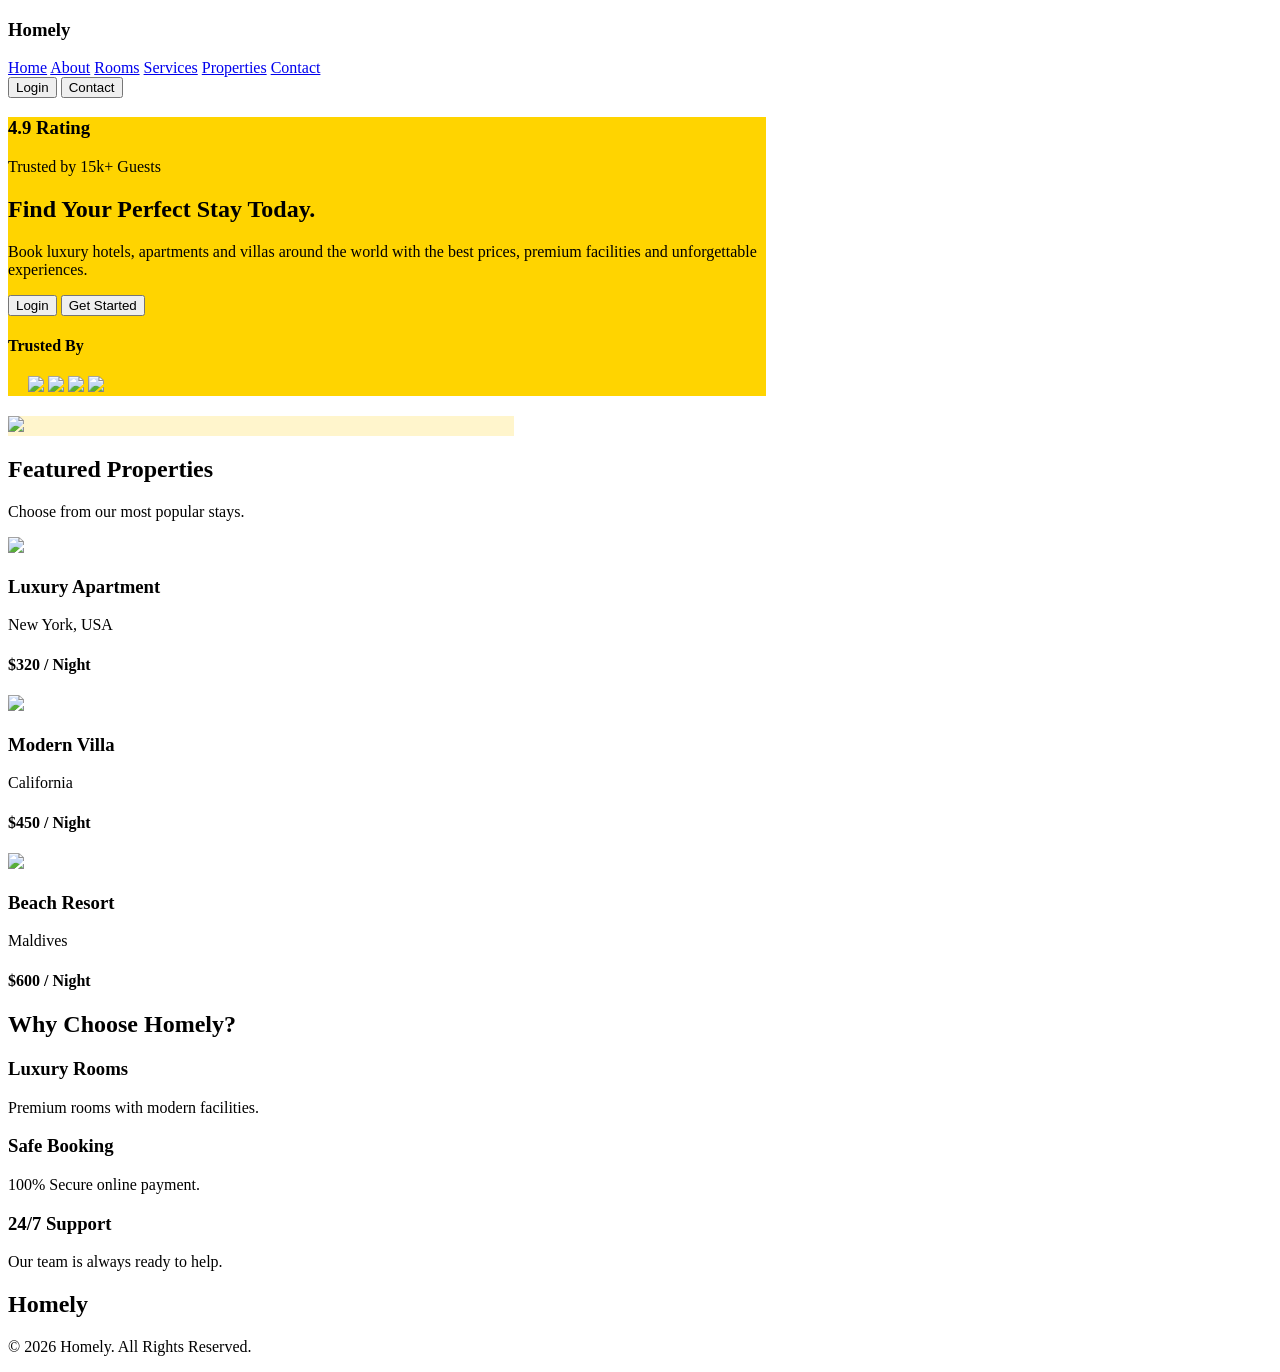
==== index.html @ 0ae75f7f "Initial commit" ====
<!DOCTYPE html>
<html lang="en">
<head>
    <meta charset="UTF-8">
    <meta name="viewport" content="width=device-width, initial-scale=1.0">
    <title>Homely | Hotel Booking</title>

    <link rel="stylesheet" href="style.css">

    <link
    href="https://cdn.jsdelivr.net/npm/remixicon@4.9.0/fonts/remixicon.css"
    rel="stylesheet"/>

</head>

<body>

<main>

<!------------------ NAVBAR ------------------>

<section id="section1">

<nav>

<div class="header">
<i class="ri-home-8-fill"></i>
<h1>Homely</h1>
</div>

<div class="links">

<a href="#">Home</a>
<a href="#">About</a>
<a href="#">Rooms</a>
<a href="#">Services</a>
<a href="#">Properties</a>
<a href="#">Contact</a>

</div>

<div class="btn">

<button>Login</button>

<button class="contact-btn">
Contact
</button>

</div>

</nav>

<!---------------- HERO ---------------->

<div class="hero">

<div class="left">

<div class="rating">

<i class="ri-star-fill"></i>

<div class="rating-text">

<h3>4.9 Rating</h3>

<span>Trusted by 15k+ Guests</span>

</div>

</div>

<h1>

Find Your

Perfect Stay

Today.

</h1>

<p>

Book luxury hotels, apartments and villas around
the world with the best prices, premium facilities
and unforgettable experiences.

</p>

<div class="hero-btn">

<button class="login-btn">

Login

</button>

<button class="start-btn">

Get Started

<i class="ri-arrow-right-line"></i>

</button>

</div>

<h4>Trusted By</h4>

<div class="logo">

<img src="https://cdn-icons-png.flaticon.com/512/5968/5968705.png">

<img src="https://cdn-icons-png.flaticon.com/512/888/888857.png">

<img src="https://cdn-icons-png.flaticon.com/512/5968/5968764.png">

<img src="https://cdn-icons-png.flaticon.com/512/5968/5968875.png">

</div>

</div>

<div class="right">

<img src="https://images.unsplash.com/photo-1566073771259-6a8506099945?w=1200">

</div>

</div>

</section>

<!---------------- FEATURED PROPERTIES ---------------->

<section id="section2">

<div class="title">

<h2>Featured Properties</h2>

<p>Choose from our most popular stays.</p>

</div>

<div class="cards">

<div class="card">

<img src="https://images.unsplash.com/photo-1505693416388-ac5ce068fe85?w=800">

<div class="card-content">

<h3>Luxury Apartment</h3>

<p>New York, USA</p>

<h4>$320 / Night</h4>

</div>

</div>

<div class="card">

<img src="https://images.unsplash.com/photo-1522708323590-d24dbb6b0267?w=800">

<div class="card-content">

<h3>Modern Villa</h3>

<p>California</p>

<h4>$450 / Night</h4>

</div>

</div>

<div class="card">

<img src="https://images.unsplash.com/photo-1494526585095-c41746248156?w=800">

<div class="card-content">

<h3>Beach Resort</h3>

<p>Maldives</p>

<h4>$600 / Night</h4>

</div>

</div>

</div>

</section>

<!---------------- SERVICES ---------------->

<section id="services">

<h2>Why Choose Homely?</h2>

<div class="service-box">

<div class="service">

<i class="ri-hotel-line"></i>

<h3>Luxury Rooms</h3>

<p>Premium rooms with modern facilities.</p>

</div>

<div class="service">

<i class="ri-shield-check-line"></i>

<h3>Safe Booking</h3>

<p>100% Secure online payment.</p>

</div>

<div class="service">

<i class="ri-customer-service-2-line"></i>

<h3>24/7 Support</h3>

<p>Our team is always ready to help.</p>

</div>

</div>

</section>

<!---------------- FOOTER ---------------->

<footer>

<h2>Homely</h2>

<p>

© 2026 Homely. All Rights Reserved.

</p>

</footer>

</main>

</body>
</html>
---- style.css ----
/* Main container */
.container{
    display: flex;
    height: 100vh;
}

/* Left side */
.left{
    width: 60%;
    background-color: #ffd400;
    position: relative;
}

/* Right side */
.right{
    width: 40%;
    background-color: #fff5cc;
    position: relative;
}

/* Logo */
.logo{
    margin: 20px;
    width: 120px;
}

/* Menu icon */
.menu{
    position: absolute;
    top: 20px;
    right: 20px;
}

.menu img{
    width: 25px;
    height: 25px;
}

/* Pikachu image */
.pokemon{
    position: relative;
    top: 100px;
    left: -1800px;
    width: 400px;
}

/* Navigation dots */
.dots{
    position: absolute;
    right: 20px;
    top: 50%;
}

.dots span{
    display: block;
    width: 10px;
    height: 10px;
    background-color: orange;
    border-radius: 50%;
    margin: 10px 0;
}
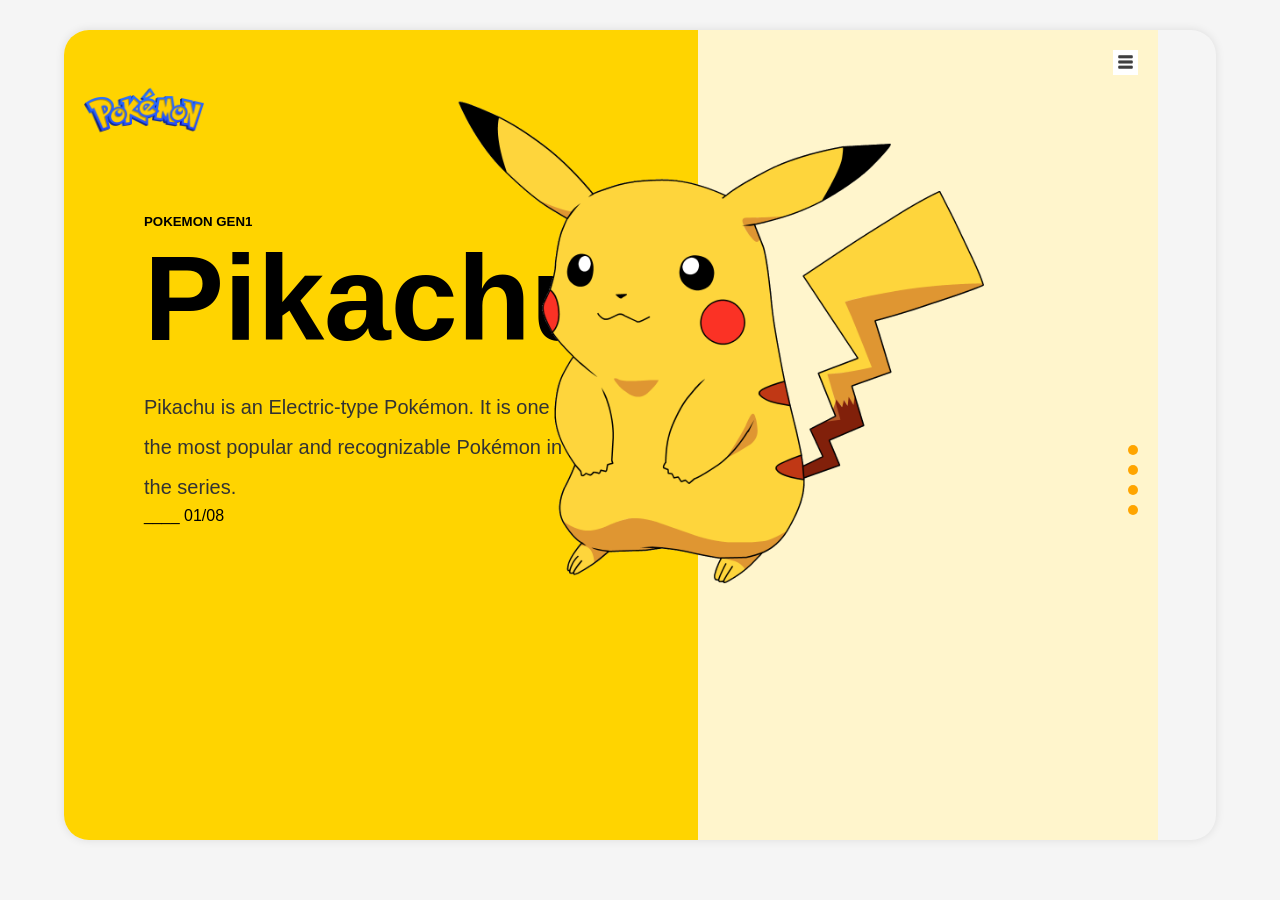
==== commit 33084e90: "Rename pickachu.html to index.html" ====
--- a/index.html
+++ b/index.html
@@ -3,259 +3,41 @@
 <head>
     <meta charset="UTF-8">
     <meta name="viewport" content="width=device-width, initial-scale=1.0">
-    <title>Homely | Hotel Booking</title>
+    <link rel="stylesheet" href="pickachu.css">
+    <title>Document</title>
+</head>
+<body>
+    <div class="container">
+        <div class="left">
+            <header>
+                <img src="logo.png" class="logo">
+            </header>
+            <div class="content">
+                <h5>POKEMON GEN1</h5>
+                <h1>Pikachu</h1>
+                <p>Pikachu is an Electric-type Pokémon. It is one of the most popular and recognizable Pokémon in the series.</p>
+                <span>____   01/08</span>
+            </div>
 
-    <link rel="stylesheet" href="style.css">
+        </div>
+        <div class=" right">
+            <div class="menu">
+                <img src="menu.jpg" >
+                
+            </div>
+            <div>
+                <img src="pokemon.png" class="pokemon">
+            </div>
+            <div class="dots">
+                <span> </span>
+                <span> </span>
+                <span> </span>
+                <span></span>
+            </div>
 
-    <link
-    href="https://cdn.jsdelivr.net/npm/remixicon@4.9.0/fonts/remixicon.css"
-    rel="stylesheet"/>
+        </div>
+    </div>
 
-</head>
-
-<body>
-
-<main>
-
-<!------------------ NAVBAR ------------------>
-
-<section id="section1">
-
-<nav>
-
-<div class="header">
-<i class="ri-home-8-fill"></i>
-<h1>Homely</h1>
-</div>
-
-<div class="links">
-
-<a href="#">Home</a>
-<a href="#">About</a>
-<a href="#">Rooms</a>
-<a href="#">Services</a>
-<a href="#">Properties</a>
-<a href="#">Contact</a>
-
-</div>
-
-<div class="btn">
-
-<button>Login</button>
-
-<button class="contact-btn">
-Contact
-</button>
-
-</div>
-
-</nav>
-
-<!---------------- HERO ---------------->
-
-<div class="hero">
-
-<div class="left">
-
-<div class="rating">
-
-<i class="ri-star-fill"></i>
-
-<div class="rating-text">
-
-<h3>4.9 Rating</h3>
-
-<span>Trusted by 15k+ Guests</span>
-
-</div>
-
-</div>
-
-<h1>
-
-Find Your
-
-Perfect Stay
-
-Today.
-
-</h1>
-
-<p>
-
-Book luxury hotels, apartments and villas around
-the world with the best prices, premium facilities
-and unforgettable experiences.
-
-</p>
-
-<div class="hero-btn">
-
-<button class="login-btn">
-
-Login
-
-</button>
-
-<button class="start-btn">
-
-Get Started
-
-<i class="ri-arrow-right-line"></i>
-
-</button>
-
-</div>
-
-<h4>Trusted By</h4>
-
-<div class="logo">
-
-<img src="https://cdn-icons-png.flaticon.com/512/5968/5968705.png">
-
-<img src="https://cdn-icons-png.flaticon.com/512/888/888857.png">
-
-<img src="https://cdn-icons-png.flaticon.com/512/5968/5968764.png">
-
-<img src="https://cdn-icons-png.flaticon.com/512/5968/5968875.png">
-
-</div>
-
-</div>
-
-<div class="right">
-
-<img src="https://images.unsplash.com/photo-1566073771259-6a8506099945?w=1200">
-
-</div>
-
-</div>
-
-</section>
-
-<!---------------- FEATURED PROPERTIES ---------------->
-
-<section id="section2">
-
-<div class="title">
-
-<h2>Featured Properties</h2>
-
-<p>Choose from our most popular stays.</p>
-
-</div>
-
-<div class="cards">
-
-<div class="card">
-
-<img src="https://images.unsplash.com/photo-1505693416388-ac5ce068fe85?w=800">
-
-<div class="card-content">
-
-<h3>Luxury Apartment</h3>
-
-<p>New York, USA</p>
-
-<h4>$320 / Night</h4>
-
-</div>
-
-</div>
-
-<div class="card">
-
-<img src="https://images.unsplash.com/photo-1522708323590-d24dbb6b0267?w=800">
-
-<div class="card-content">
-
-<h3>Modern Villa</h3>
-
-<p>California</p>
-
-<h4>$450 / Night</h4>
-
-</div>
-
-</div>
-
-<div class="card">
-
-<img src="https://images.unsplash.com/photo-1494526585095-c41746248156?w=800">
-
-<div class="card-content">
-
-<h3>Beach Resort</h3>
-
-<p>Maldives</p>
-
-<h4>$600 / Night</h4>
-
-</div>
-
-</div>
-
-</div>
-
-</section>
-
-<!---------------- SERVICES ---------------->
-
-<section id="services">
-
-<h2>Why Choose Homely?</h2>
-
-<div class="service-box">
-
-<div class="service">
-
-<i class="ri-hotel-line"></i>
-
-<h3>Luxury Rooms</h3>
-
-<p>Premium rooms with modern facilities.</p>
-
-</div>
-
-<div class="service">
-
-<i class="ri-shield-check-line"></i>
-
-<h3>Safe Booking</h3>
-
-<p>100% Secure online payment.</p>
-
-</div>
-
-<div class="service">
-
-<i class="ri-customer-service-2-line"></i>
-
-<h3>24/7 Support</h3>
-
-<p>Our team is always ready to help.</p>
-
-</div>
-
-</div>
-
-</section>
-
-<!---------------- FOOTER ---------------->
-
-<footer>
-
-<h2>Homely</h2>
-
-<p>
-
-© 2026 Homely. All Rights Reserved.
-
-</p>
-
-</footer>
-
-</main>
-
+    
 </body>
-</html>+</html>
--- a/pickachu.css
+++ b/pickachu.css
@@ -0,0 +1,109 @@
+*{
+    margin:0;
+    padding:0;
+    box-sizing:border-box;
+}
+
+body{
+    background:#f5f5f5;
+    font-family:Arial,sans-serif;
+}
+
+.container{
+    width:90%;
+    height:90vh;
+    margin:30px auto;
+    display:flex;
+    border-radius:25px;
+    overflow:hidden;
+    box-shadow:0 0 10px rgba(0,0,0,.1);
+    position:relative;
+}
+
+/* Left side */
+.left{
+    width: 55%;
+    background-color: #ffd400;
+    position: relative;
+
+}
+
+/* Right side */
+.right{
+    width: 40%;
+    background-color: #fff5cc;
+    position: relative;
+}
+
+/* Logo */
+.logo{
+    margin: 20px;
+    width: 120px;
+}
+
+/* Menu icon */
+.menu{
+    position: absolute;
+    top: 20px;
+    right: 20px;
+}
+
+.menu img{
+    width: 25px;
+    height: 25px;
+}
+
+.pokemon{
+    position:absolute;
+    width:550px;
+    left:-250px;
+    top:40px;
+}
+
+/* Navigation dots */
+.dots{
+    position: absolute;
+    right: 20px;
+    top: 50%;
+}
+
+.dots span{
+    display: block;
+    width: 10px;
+    height: 10px;
+    background-color: orange;
+    border-radius: 50%;
+    margin: 10px 0;
+}
+.p{
+    position: absolute;
+    bottom: 20px;
+    left: 20px;
+    color: #fff;
+    font-size: 18px;
+}
+.content{
+    margin-top:20px;
+    margin-left:80px;
+    width:400px;
+}
+
+.content h4{
+    letter-spacing:8px;
+    font-size:20px;
+    margin-bottom:20px;
+}
+
+.content h1{
+    font-size:120px;
+    font-family:Arial, sans-serif;
+    margin-bottom:20px;
+}
+
+.content p{
+    font-size:20px;
+    line-height:40px;
+    width:450px;
+    color:#333;
+}
+
